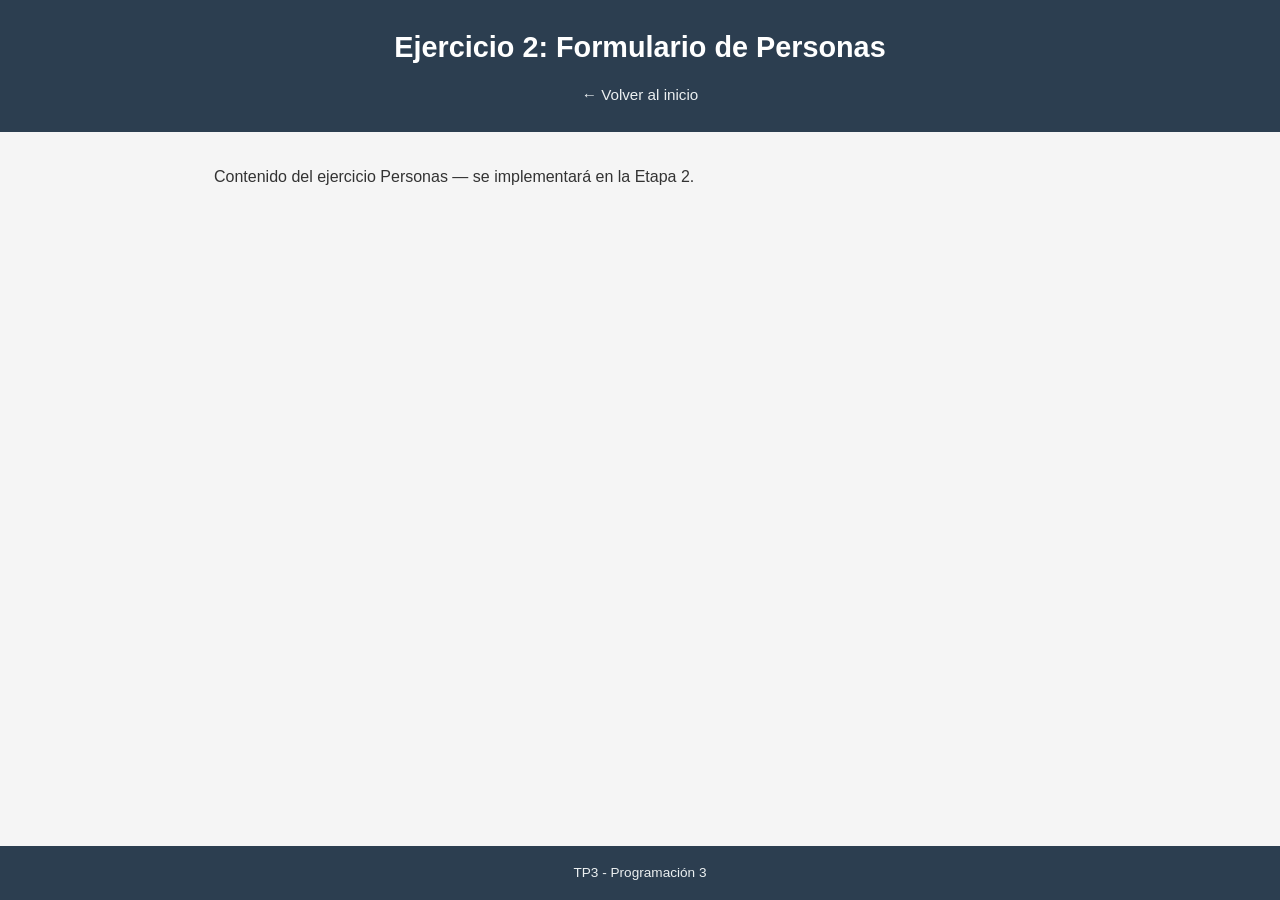
==== personas.html @ 9ba96d3a "Agregar navegación entre las 4 páginas Co-authored-by: Cursor <cursoragent@cursor.com>" ====
<!DOCTYPE html>
<html lang="es">
<head>
  <meta charset="UTF-8">
  <meta name="viewport" content="width=device-width, initial-scale=1.0">
  <title>Ejercicio 2 - Personas</title>
  <link rel="stylesheet" href="css/styles.css">
</head>
<body>
  <header class="header">
    <h1>Ejercicio 2: Formulario de Personas</h1>
    <nav class="nav-back">
      <a href="index.html">← Volver al inicio</a>
    </nav>
  </header>

  <main class="container">
    <p>Contenido del ejercicio Personas — se implementará en la Etapa 2.</p>
  </main>

  <footer class="footer">
    <p>TP3 - Programación 3</p>
  </footer>
</body>
</html>
---- css/styles.css ----
/* ===== Reset y base ===== */
*,
*::before,
*::after {
  box-sizing: border-box;
  margin: 0;
  padding: 0;
}

body {
  font-family: 'Segoe UI', Tahoma, Geneva, Verdana, sans-serif;
  line-height: 1.6;
  color: #333;
  background-color: #f5f5f5;
  min-height: 100vh;
  display: flex;
  flex-direction: column;
}

/* ===== Header ===== */
.header {
  background-color: #2c3e50;
  color: #fff;
  padding: 1.5rem 2rem;
  text-align: center;
}

.header h1 {
  font-size: 1.8rem;
  margin-bottom: 0.25rem;
}

.header p {
  font-size: 1rem;
  opacity: 0.85;
}

/* ===== Navegación de regreso ===== */
.nav-back {
  margin-top: 0.75rem;
}

.nav-back a {
  color: #ecf0f1;
  text-decoration: none;
  font-size: 0.95rem;
}

.nav-back a:hover {
  text-decoration: underline;
}

/* ===== Contenedor principal ===== */
.container {
  flex: 1;
  max-width: 900px;
  margin: 0 auto;
  padding: 2rem 1.5rem;
  width: 100%;
}

.intro {
  margin-bottom: 1.5rem;
}

.intro h2 {
  margin-bottom: 0.5rem;
  color: #2c3e50;
}

/* ===== Tarjetas de navegación (index) ===== */
.nav-ejercicios {
  display: flex;
  flex-wrap: wrap;
  gap: 1rem;
  justify-content: center;
}

.nav-card {
  display: block;
  background: #fff;
  border: 2px solid #3498db;
  border-radius: 8px;
  padding: 1.5rem;
  text-decoration: none;
  color: #333;
  flex: 1 1 250px;
  max-width: 280px;
  transition: transform 0.2s, box-shadow 0.2s;
}

.nav-card:hover {
  transform: translateY(-3px);
  box-shadow: 0 4px 12px rgba(0, 0, 0, 0.15);
}

.nav-card h3 {
  color: #3498db;
  margin-bottom: 0.5rem;
}

.nav-card p {
  font-size: 0.9rem;
  color: #666;
}

/* ===== Footer ===== */
.footer {
  background-color: #2c3e50;
  color: #ecf0f1;
  text-align: center;
  padding: 1rem;
  font-size: 0.85rem;
}
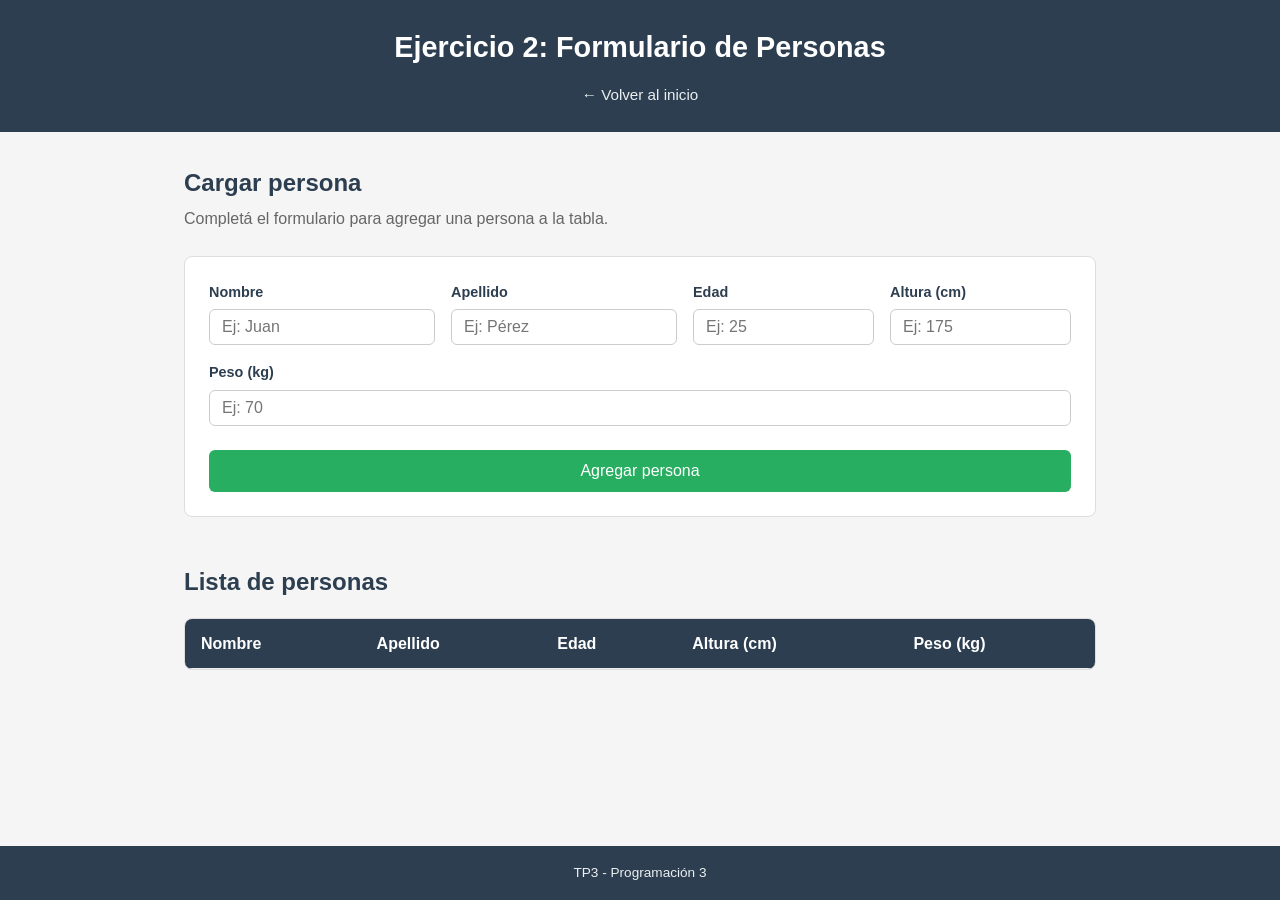
==== commit 7447fc2d: "Crear formulario de carga de personas en personas.html Co-authored-by: Cursor <cursoragent@cursor.co" ====
--- a/personas.html
+++ b/personas.html
@@ -5,6 +5,7 @@
   <meta name="viewport" content="width=device-width, initial-scale=1.0">
   <title>Ejercicio 2 - Personas</title>
   <link rel="stylesheet" href="css/styles.css">
+  <link rel="stylesheet" href="css/personas.css">
 </head>
 <body>
   <header class="header">
@@ -14,8 +15,62 @@
     </nav>
   </header>
 
-  <main class="container">
-    <p>Contenido del ejercicio Personas — se implementará en la Etapa 2.</p>
+  <main class="container personas-page">
+    <section class="personas-intro">
+      <h2>Cargar persona</h2>
+      <p>Completá el formulario para agregar una persona a la tabla.</p>
+    </section>
+
+    <form id="form-persona" class="form-persona" novalidate>
+      <div class="form-grupo">
+        <label for="nombre">Nombre</label>
+        <input type="text" id="nombre" name="nombre" required placeholder="Ej: Juan">
+      </div>
+
+      <div class="form-grupo">
+        <label for="apellido">Apellido</label>
+        <input type="text" id="apellido" name="apellido" required placeholder="Ej: Pérez">
+      </div>
+
+      <div class="form-grupo">
+        <label for="edad">Edad</label>
+        <input type="number" id="edad" name="edad" required min="1" max="120" placeholder="Ej: 25">
+      </div>
+
+      <div class="form-grupo">
+        <label for="altura">Altura (cm)</label>
+        <input type="number" id="altura" name="altura" required min="50" max="250" step="0.1" placeholder="Ej: 175">
+      </div>
+
+      <div class="form-grupo">
+        <label for="peso">Peso (kg)</label>
+        <input type="number" id="peso" name="peso" required min="20" max="300" step="0.1" placeholder="Ej: 70">
+      </div>
+
+      <button type="submit" class="btn-agregar">Agregar persona</button>
+    </form>
+
+    <p id="mensaje-error" class="mensaje-error" aria-live="polite"></p>
+
+    <section class="tabla-seccion">
+      <h2>Lista de personas</h2>
+      <div class="tabla-contenedor">
+        <table id="tabla-personas" class="tabla-personas">
+          <thead>
+            <tr>
+              <th>Nombre</th>
+              <th>Apellido</th>
+              <th>Edad</th>
+              <th>Altura (cm)</th>
+              <th>Peso (kg)</th>
+            </tr>
+          </thead>
+          <tbody id="tabla-body">
+            <!-- Filas generadas dinámicamente con JavaScript -->
+          </tbody>
+        </table>
+      </div>
+    </section>
   </main>
 
   <footer class="footer">
--- a/css/personas.css
+++ b/css/personas.css
@@ -0,0 +1,124 @@
+/* ===== Página Personas ===== */
+.personas-page {
+  max-width: 960px;
+}
+
+.personas-intro {
+  margin-bottom: 1.5rem;
+}
+
+.personas-intro h2 {
+  color: #2c3e50;
+  margin-bottom: 0.25rem;
+}
+
+.personas-intro p {
+  color: #666;
+}
+
+/* ===== Formulario ===== */
+.form-persona {
+  display: flex;
+  flex-wrap: wrap;
+  gap: 1rem;
+  background: #fff;
+  padding: 1.5rem;
+  border-radius: 8px;
+  border: 1px solid #ddd;
+  margin-bottom: 0.5rem;
+}
+
+.form-grupo {
+  flex: 1 1 180px;
+  display: flex;
+  flex-direction: column;
+  gap: 0.35rem;
+}
+
+.form-grupo label {
+  font-weight: 600;
+  font-size: 0.9rem;
+  color: #2c3e50;
+}
+
+.form-grupo input {
+  padding: 0.5rem 0.75rem;
+  border: 1px solid #ccc;
+  border-radius: 6px;
+  font-size: 1rem;
+}
+
+.form-grupo input:focus {
+  outline: none;
+  border-color: #3498db;
+  box-shadow: 0 0 0 2px rgba(52, 152, 219, 0.2);
+}
+
+.btn-agregar {
+  flex: 1 1 100%;
+  background: #27ae60;
+  color: #fff;
+  border: none;
+  border-radius: 6px;
+  padding: 0.75rem 1.5rem;
+  font-size: 1rem;
+  cursor: pointer;
+  margin-top: 0.5rem;
+  transition: background 0.2s;
+}
+
+.btn-agregar:hover {
+  background: #219a52;
+}
+
+.mensaje-error {
+  color: #e74c3c;
+  font-size: 0.9rem;
+  min-height: 1.4rem;
+  margin-bottom: 1rem;
+}
+
+/* ===== Tabla ===== */
+.tabla-seccion h2 {
+  color: #2c3e50;
+  margin-bottom: 1rem;
+}
+
+.tabla-contenedor {
+  overflow-x: auto;
+  background: #fff;
+  border-radius: 8px;
+  border: 1px solid #ddd;
+}
+
+.tabla-personas {
+  width: 100%;
+  border-collapse: collapse;
+}
+
+.tabla-personas th,
+.tabla-personas td {
+  padding: 0.75rem 1rem;
+  text-align: left;
+  border-bottom: 1px solid #eee;
+}
+
+.tabla-personas th {
+  background: #2c3e50;
+  color: #fff;
+  font-weight: 600;
+}
+
+.tabla-personas tbody tr:hover {
+  background: #f9f9f9;
+}
+
+.tabla-personas tbody tr:last-child td {
+  border-bottom: none;
+}
+
+.tabla-vacia {
+  text-align: center;
+  color: #999;
+  font-style: italic;
+}
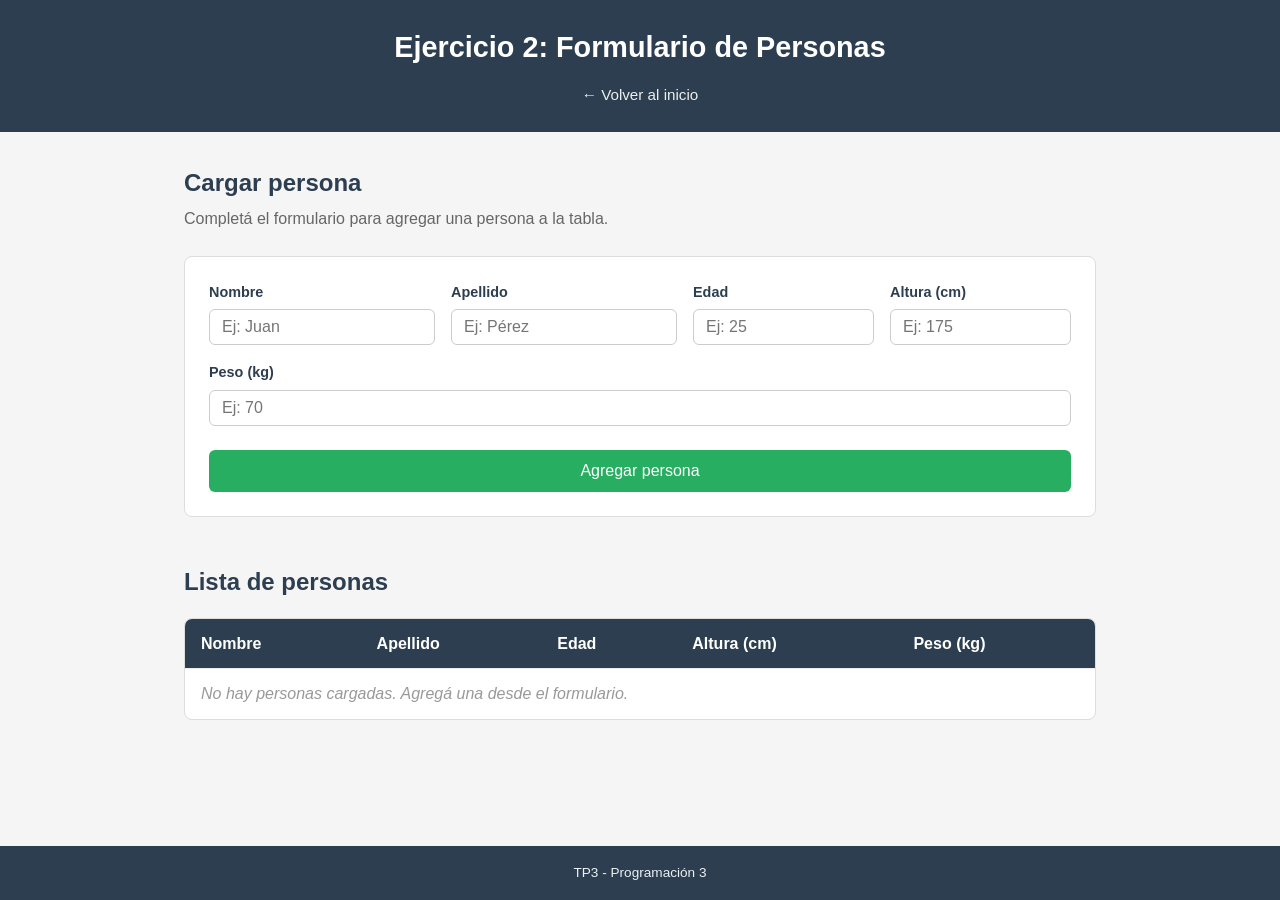
==== commit f6110f07: "Implementar agregado de filas a la tabla desde el formulario Co-authored-by: Cursor <cursoragent@cur" ====
--- a/personas.html
+++ b/personas.html
@@ -76,5 +76,7 @@
   <footer class="footer">
     <p>TP3 - Programación 3</p>
   </footer>
+
+  <script src="js/personas.js"></script>
 </body>
 </html>
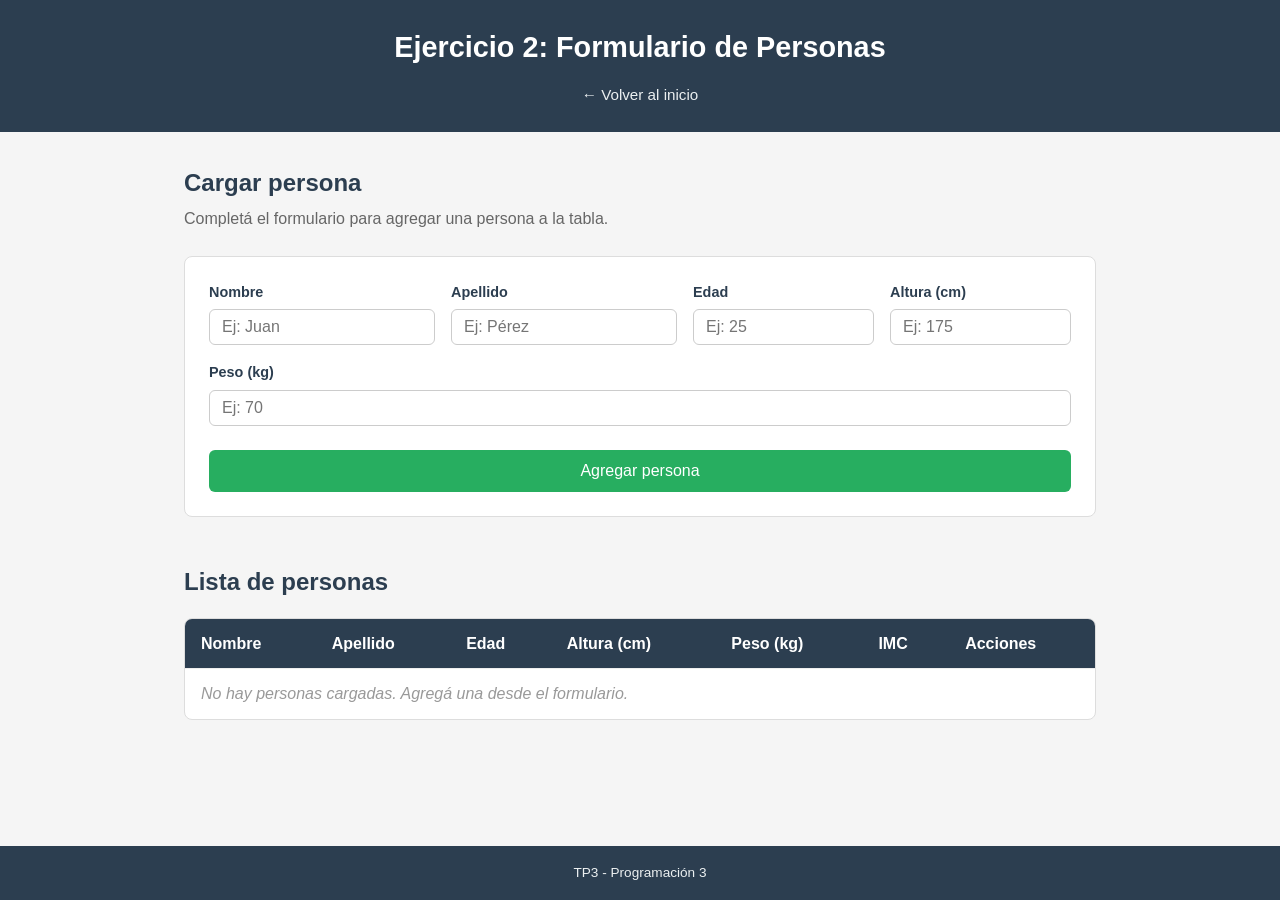
==== commit 5734f2fd: "Implementar eliminación de filas y cálculo de columna IMC Co-authored-by: Cursor <cursoragent@cursor" ====
--- a/personas.html
+++ b/personas.html
@@ -63,6 +63,8 @@
               <th>Edad</th>
               <th>Altura (cm)</th>
               <th>Peso (kg)</th>
+              <th>IMC</th>
+              <th>Acciones</th>
             </tr>
           </thead>
           <tbody id="tabla-body">
--- a/css/personas.css
+++ b/css/personas.css
@@ -122,3 +122,18 @@
   color: #999;
   font-style: italic;
 }
+
+.btn-eliminar {
+  background: #e74c3c;
+  color: #fff;
+  border: none;
+  border-radius: 4px;
+  padding: 0.4rem 0.75rem;
+  font-size: 0.85rem;
+  cursor: pointer;
+  transition: background 0.2s;
+}
+
+.btn-eliminar:hover {
+  background: #c0392b;
+}
